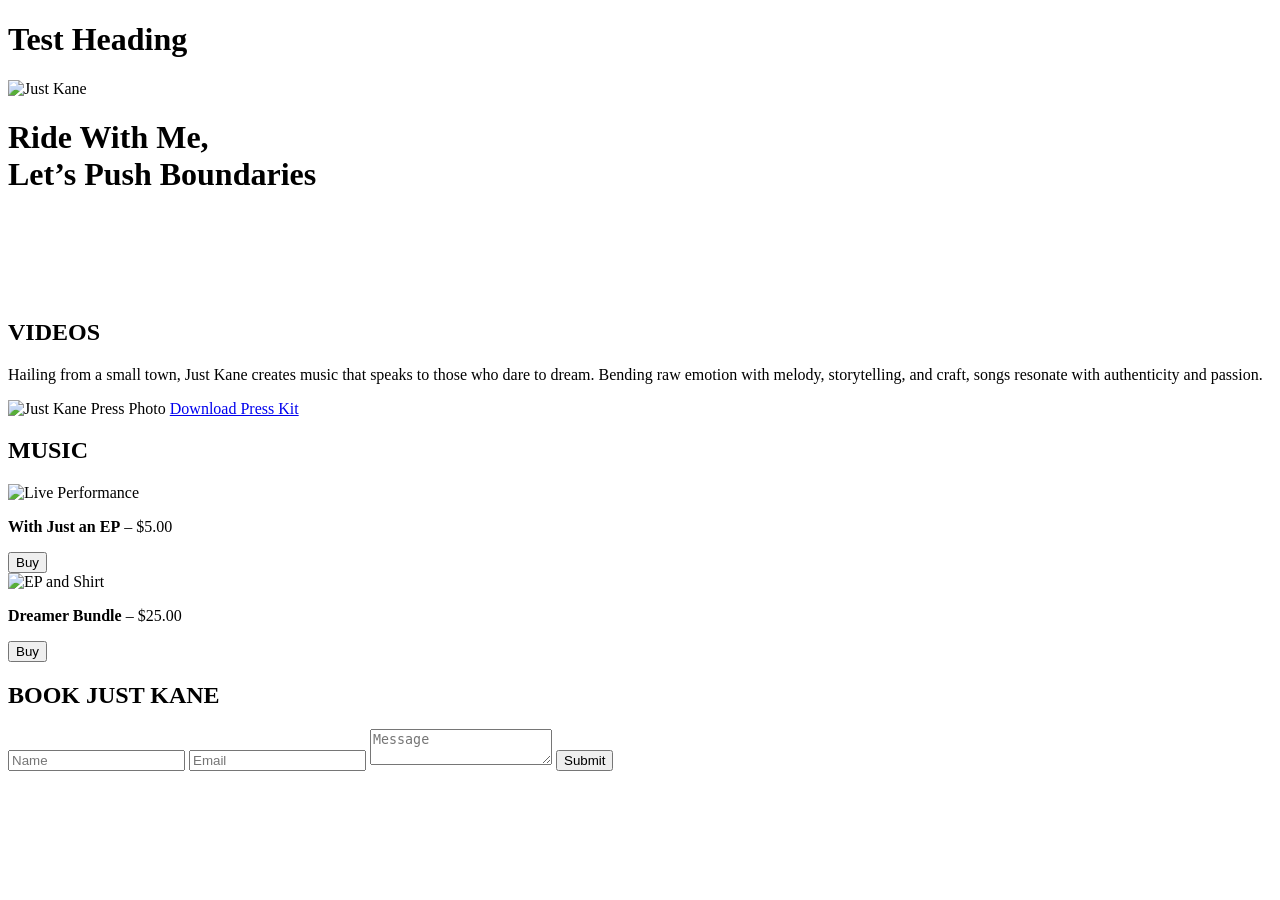
==== music.html @ 8a7d718b "Update music.html" ====
<!DOCTYPE html>
<html lang="en">
<head>
  <meta charset="UTF-8">
  <title>Just Kane – Music</title>
  <link rel="stylesheet" href="assets/css/style.css">
</head>
<body>
    <h1>Test Heading</h1>
  <header class="hero">
    <img src="assets/images/kane-hero.jpg" alt="Just Kane" class="hero-image">
    <h1>Ride With Me,<br>Let’s Push Boundaries</h1>
    <iframe style="border-radius:12px" src="https://open.spotify.com/embed/track/yourtrackid" width="300" height="80" frameborder="0" allowfullscreen allow="autoplay; clipboard-write; encrypted-media; fullscreen; picture-in-picture"></iframe>
  </header>

  <section class="videos">
    <div class="text">
      <h2>VIDEOS</h2>
      <p>Hailing from a small town, Just Kane creates music that speaks to those who dare to dream. Bending raw emotion with melody, storytelling, and craft, songs resonate with authenticity and passion.</p>
    </div>
    <div class="presskit">
      <img src="assets/images/kane-presskit.jpg" alt="Just Kane Press Photo">
      <a href="assets/presskit.pdf" class="btn">Download Press Kit</a>
    </div>
  </section>

  <section class="music-store">
    <h2>MUSIC</h2>
    <div class="product">
      <img src="assets/images/kane-live.jpg" alt="Live Performance">
      <div class="details">
        <p><strong>With Just an EP</strong> – $5.00</p>
        <button class="btn">Buy</button>
      </div>
    </div>

    <div class="product">
      <img src="assets/images/kane-bundle.jpg" alt="EP and Shirt">
      <div class="details">
        <p><strong>Dreamer Bundle</strong> – $25.00</p>
        <button class="btn">Buy</button>
      </div>
    </div>
  </section>

  <section class="booking">
    <h2>BOOK JUST KANE</h2>
    <form>
      <input type="text" placeholder="Name" required>
      <input type="email" placeholder="Email" required>
      <textarea placeholder="Message"></textarea>
      <button type="submit" class="btn">Submit</button>
    </form>
  </section>

</body>
</html>
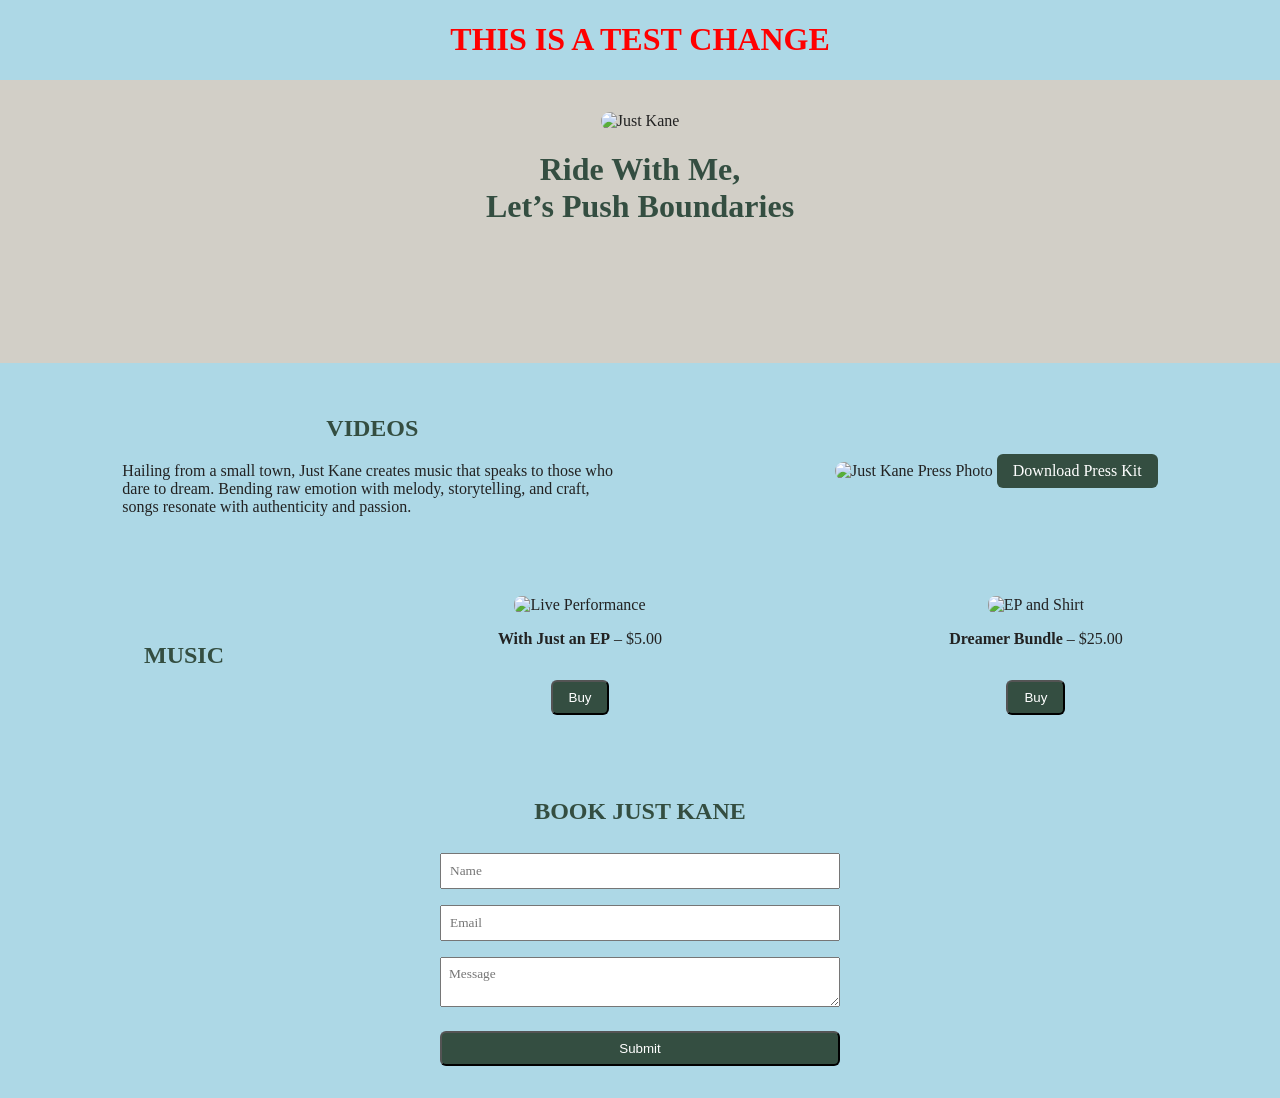
==== commit 0eb02f9e: "Update music.html" ====
--- a/music.html
+++ b/music.html
@@ -6,7 +6,7 @@
   <link rel="stylesheet" href="assets/css/style.css">
 </head>
 <body>
-    <h1>Test Heading</h1>
+    <h1 style="color: red;">THIS IS A TEST CHANGE</h1>
   <header class="hero">
     <img src="assets/images/kane-hero.jpg" alt="Just Kane" class="hero-image">
     <h1>Ride With Me,<br>Let’s Push Boundaries</h1>
--- a/assets/css/style.css
+++ b/assets/css/style.css
@@ -0,0 +1,81 @@
+body {
+    margin: 0;
+    font-family: Georgia, serif;
+    background: #f5f0e6;
+    color: #222;
+  }
+  
+  h1, h2 {
+    text-align: center;
+    color: #344e41;
+  }
+  
+  .hero {
+    padding: 2rem;
+    text-align: center;
+    background: #d2cfc7;
+  }
+  
+  .hero-image {
+    width: 100%;
+    max-width: 400px;
+    border-radius: 12px;
+  }
+  
+  section {
+    padding: 2rem;
+  }
+  
+  .videos, .music-store {
+    display: flex;
+    justify-content: space-around;
+    flex-wrap: wrap;
+    gap: 2rem;
+    align-items: center;
+  }
+  
+  .videos .text {
+    max-width: 500px;
+  }
+  
+  .presskit img {
+    width: 200px;
+    border-radius: 12px;
+  }
+  
+  .btn {
+    display: inline-block;
+    background: #344e41;
+    color: white;
+    padding: 0.5rem 1rem;
+    margin-top: 1rem;
+    text-decoration: none;
+    border-radius: 6px;
+  }
+  
+  .product {
+    width: 200px;
+    text-align: center;
+  }
+  
+  .product img {
+    width: 100%;
+    border-radius: 8px;
+  }
+  
+  .booking form {
+    display: flex;
+    flex-direction: column;
+    max-width: 400px;
+    margin: 0 auto;
+  }
+  
+  .booking input, .booking textarea {
+    margin: 0.5rem 0;
+    padding: 0.5rem;
+    font-family: inherit;
+    
+  }
+  body {
+  background: lightblue;
+}
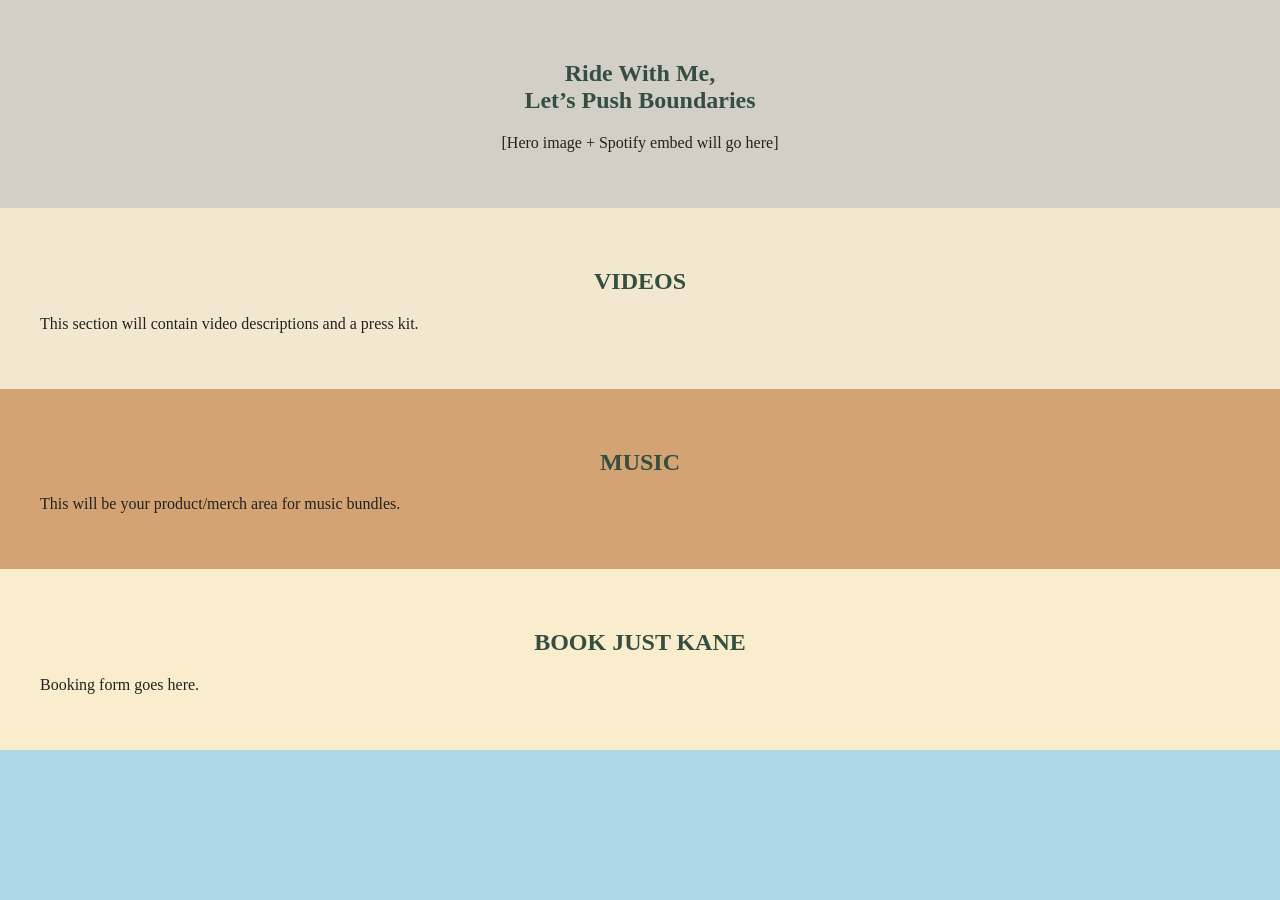
==== commit 4ece2a0d: "Update music.html" ====
--- a/music.html
+++ b/music.html
@@ -6,51 +6,24 @@
   <link rel="stylesheet" href="assets/css/style.css">
 </head>
 <body>
-    <h1 style="color: red;">THIS IS A TEST CHANGE</h1>
-  <header class="hero">
-    <img src="assets/images/kane-hero.jpg" alt="Just Kane" class="hero-image">
+    <section style="background:#d2cfc7; padding:40px; text-align:center;">
     <h1>Ride With Me,<br>Let’s Push Boundaries</h1>
-    <iframe style="border-radius:12px" src="https://open.spotify.com/embed/track/yourtrackid" width="300" height="80" frameborder="0" allowfullscreen allow="autoplay; clipboard-write; encrypted-media; fullscreen; picture-in-picture"></iframe>
-  </header>
-
-  <section class="videos">
-    <div class="text">
-      <h2>VIDEOS</h2>
-      <p>Hailing from a small town, Just Kane creates music that speaks to those who dare to dream. Bending raw emotion with melody, storytelling, and craft, songs resonate with authenticity and passion.</p>
-    </div>
-    <div class="presskit">
-      <img src="assets/images/kane-presskit.jpg" alt="Just Kane Press Photo">
-      <a href="assets/presskit.pdf" class="btn">Download Press Kit</a>
-    </div>
+    <p>[Hero image + Spotify embed will go here]</p>
   </section>
 
-  <section class="music-store">
-    <h2>MUSIC</h2>
-    <div class="product">
-      <img src="assets/images/kane-live.jpg" alt="Live Performance">
-      <div class="details">
-        <p><strong>With Just an EP</strong> – $5.00</p>
-        <button class="btn">Buy</button>
-      </div>
-    </div>
-
-    <div class="product">
-      <img src="assets/images/kane-bundle.jpg" alt="EP and Shirt">
-      <div class="details">
-        <p><strong>Dreamer Bundle</strong> – $25.00</p>
-        <button class="btn">Buy</button>
-      </div>
-    </div>
+  <section style="background:#f2e8cf; padding:40px;">
+    <h2>VIDEOS</h2>
+    <p>This section will contain video descriptions and a press kit.</p>
   </section>
 
-  <section class="booking">
+  <section style="background:#d4a373; padding:40px;">
+    <h2>MUSIC</h2>
+    <p>This will be your product/merch area for music bundles.</p>
+  </section>
+
+  <section style="background:#faedcd; padding:40px;">
     <h2>BOOK JUST KANE</h2>
-    <form>
-      <input type="text" placeholder="Name" required>
-      <input type="email" placeholder="Email" required>
-      <textarea placeholder="Message"></textarea>
-      <button type="submit" class="btn">Submit</button>
-    </form>
+    <p>Booking form goes here.</p>
   </section>
 
 </body>
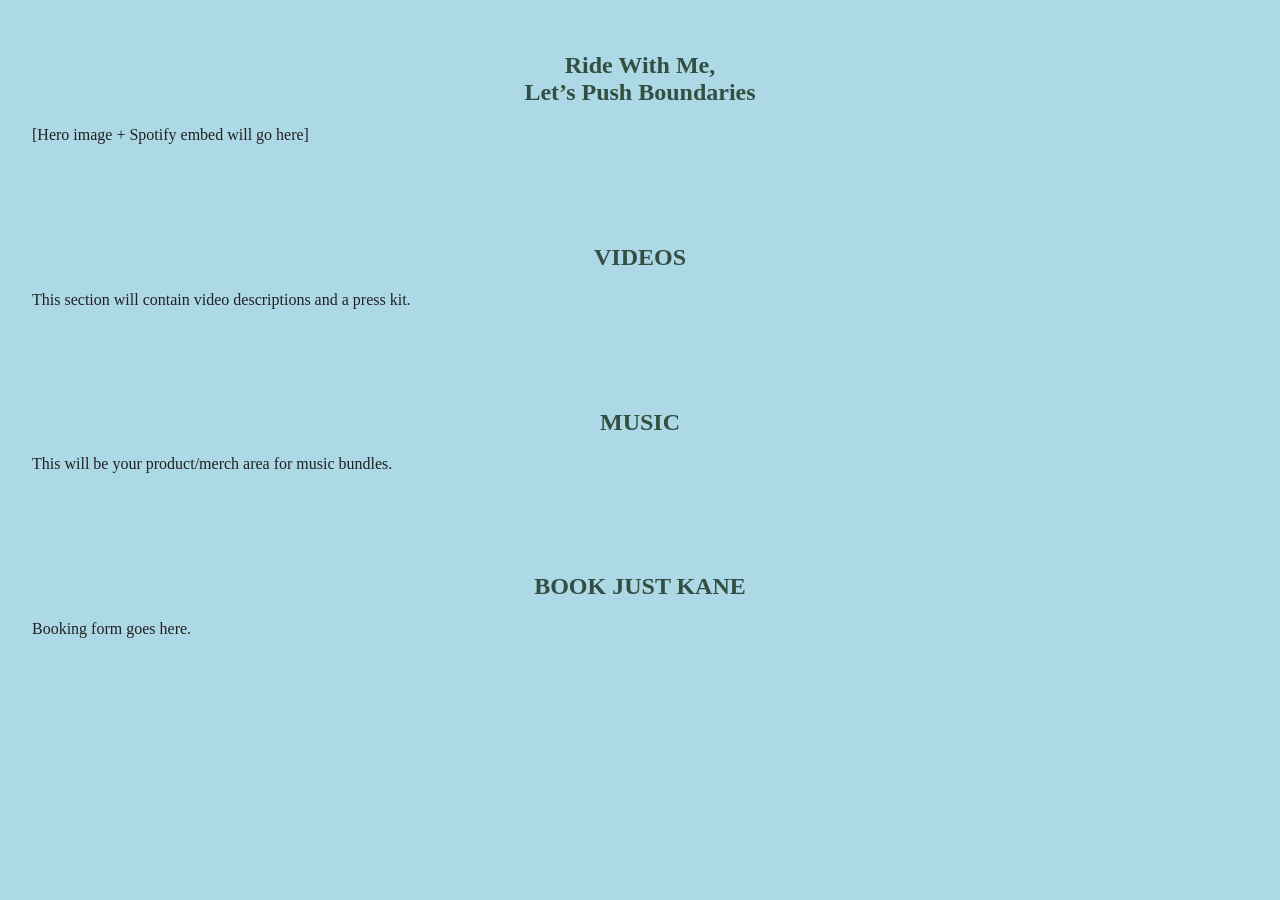
==== commit cc69849b: "Update music.html" ====
--- a/music.html
+++ b/music.html
@@ -6,22 +6,22 @@
   <link rel="stylesheet" href="assets/css/style.css">
 </head>
 <body>
-    <section style="background:#d2cfc7; padding:40px; text-align:center;">
+  <section class="music-section music-hero">
     <h1>Ride With Me,<br>Let’s Push Boundaries</h1>
     <p>[Hero image + Spotify embed will go here]</p>
   </section>
 
-  <section style="background:#f2e8cf; padding:40px;">
+  <section class="music-section music-videos">
     <h2>VIDEOS</h2>
     <p>This section will contain video descriptions and a press kit.</p>
   </section>
 
-  <section style="background:#d4a373; padding:40px;">
+  <section class="music-section music-merch">
     <h2>MUSIC</h2>
     <p>This will be your product/merch area for music bundles.</p>
   </section>
 
-  <section style="background:#faedcd; padding:40px;">
+  <section class="music-section music-booking">
     <h2>BOOK JUST KANE</h2>
     <p>Booking form goes here.</p>
   </section>
